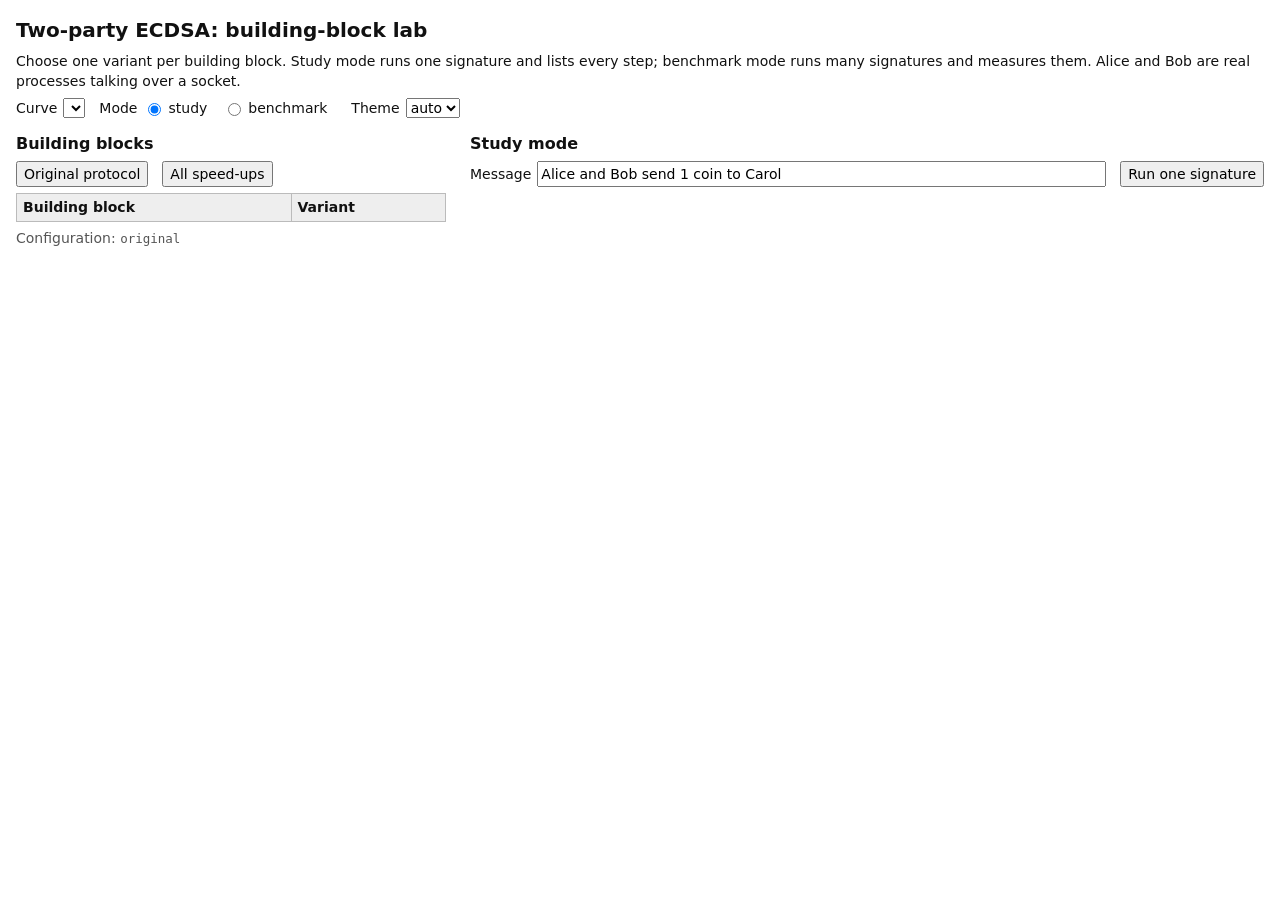
==== web/lab/index.html @ dcae33e0 "Add the building-block lab: one row per block, study and benchmark mode python -m twoparty ui starts" ====
<!doctype html>
<html lang="en">
<head>
  <meta charset="utf-8">
  <meta name="viewport" content="width=device-width, initial-scale=1">
  <title>Building-block lab</title>
  <meta name="description" content="Two-party ECDSA: one variant per building block, one signature step by step, or a benchmark.">
  <meta name="color-scheme" content="light dark">
  <link rel="stylesheet" href="lab.css">
  <script type="module" src="lab.js"></script>
</head>
<body>
<h1>Two-party ECDSA: building-block lab</h1>
<p>Choose one variant per building block. Study mode runs one signature and lists every step;
benchmark mode runs many signatures and measures them. Alice and Bob are real processes talking over a socket.</p>

<form id="top" class="line">
  <label>Curve <select id="curve"></select></label>
  <label>Mode
    <label class="inline"><input type="radio" name="mode" value="study" checked> study</label>
    <label class="inline"><input type="radio" name="mode" value="auto"> benchmark</label>
  </label>
  <label>Theme <select id="theme">
    <option value="auto">auto</option><option value="light">light</option><option value="dark">dark</option>
  </select></label>
</form>

<div class="cols">
<div class="col-left">
  <h2>Building blocks</h2>
  <p class="line">
    <button type="button" id="preset-original">Original protocol</button>
    <button type="button" id="preset-fast">All speed-ups</button>
  </p>
  <table id="rows" class="grid">
    <thead><tr><th>Building block</th><th>Variant</th></tr></thead>
    <tbody></tbody>
  </table>
  <p class="note">Configuration: <code id="config-label">original</code></p>
</div>

<div class="col-right">
  <section id="study">
    <h2>Study mode</h2>
    <form id="study-form" class="line">
      <label class="grow">Message <input id="message" type="text" value="Alice and Bob send 1 coin to Carol" autocomplete="off"></label>
      <button type="submit" id="study-run">Run one signature</button>
    </form>
    <p id="study-status" class="status" role="status"></p>
    <div id="study-out" hidden>
      <p id="summary"></p>
      <p class="line">
        <button type="button" id="prev">&larr; Back</button>
        <button type="button" id="next">Next &rarr;</button>
        <span id="counter"></span>
        <span class="note">(arrow keys work too)</span>
      </p>
      <table id="step" class="grid step" aria-live="polite"><tbody></tbody></table>
      <h3>Values in this step</h3>
      <table id="values" class="grid values"><tbody></tbody></table>
      <p id="leak" class="leak" hidden></p>
      <h3>All steps</h3>
      <div class="scroll">
        <table id="timeline" class="grid timeline">
          <thead><tr><th>#</th><th>Party</th><th>Step</th><th>Time</th></tr></thead>
          <tbody></tbody>
        </table>
      </div>
    </div>
  </section>

  <section id="auto" hidden>
    <h2>Benchmark mode</h2>
    <form id="auto-form">
      <table class="grid form">
        <tbody>
          <tr><th>Configurations</th><td>
            <label class="inline"><input type="radio" name="kind" value="current" checked> the one on the left</label><br>
            <label class="inline"><input type="radio" name="kind" value="matrix"> original, then each variant alone, then all speed-ups</label><br>
            <label class="inline"><input type="radio" name="kind" value="together"> original and all speed-ups</label>
          </td></tr>
          <tr><th><label for="rounds">Signatures per configuration</label></th>
            <td><input id="rounds" type="number" min="1" max="1000" value="10"></td></tr>
          <tr><th><label for="peer">Bob at host:port</label></th>
            <td><input id="peer" type="text" placeholder="empty = local Bob" autocomplete="off" spellcheck="false"></td></tr>
        </tbody>
      </table>
      <p><button type="submit" id="auto-run">Start benchmark</button></p>
    </form>
    <p id="auto-status" class="status" role="status"></p>
    <div id="auto-out" hidden>
      <h3>Signatures per second</h3>
      <div id="chart"></div>
      <h3>Results</h3>
      <div class="scroll">
        <table id="results" class="grid num-table">
          <thead>
            <tr>
              <th>Configuration</th><th>sig/s</th><th>sign mean ms</th><th>median ms</th><th>p95 ms</th>
              <th>verify ms</th><th>msgs/sig</th><th>bytes/sig</th><th>offline ms</th>
            </tr>
          </thead>
          <tbody></tbody>
        </table>
      </div>
      <p id="csv-note" class="note"></p>
    </div>
  </section>
</div>
</div>
</body>
</html>
---- web/lab/lab.css ----
/* Plain lab-tool page. One accent colour: the highlight of the active row. */

:root {
  --bg: #ffffff; --text: #111111; --muted: #555555; --line: #bbbbbb; --head: #eeeeee;
  --hl: #fff3a8; --hl-line: #b39200; --bar: #555555; --bar-slow: #999999; --bad: #a40000;
  --mono: ui-monospace, Menlo, Consolas, monospace;
  color-scheme: light;
}
@media (prefers-color-scheme: dark) {
  :root:not([data-theme="light"]) {
    --bg: #161616; --text: #e4e4e4; --muted: #a0a0a0; --line: #4a4a4a; --head: #262626;
    --hl: #4a3f00; --hl-line: #c9a800; --bar: #b0b0b0; --bar-slow: #6a6a6a; --bad: #ff8080;
    color-scheme: dark;
  }
}
:root[data-theme="dark"] {
  --bg: #161616; --text: #e4e4e4; --muted: #a0a0a0; --line: #4a4a4a; --head: #262626;
  --hl: #4a3f00; --hl-line: #c9a800; --bar: #b0b0b0; --bar-slow: #6a6a6a; --bad: #ff8080;
  color-scheme: dark;
}

body { margin: 0 auto; max-width: 1280px; padding: 12px 16px 40px; background: var(--bg); color: var(--text);
  font: 14px/1.45 system-ui, -apple-system, "Segoe UI", Arial, sans-serif; }
h1 { font-size: 20px; margin: 4px 0 6px; }
h2 { font-size: 16px; margin: 14px 0 6px; }
h3 { font-size: 14px; margin: 14px 0 4px; }
p { margin: 6px 0; }
code, .mono { font-family: var(--mono); font-size: 12.5px; }
a { color: inherit; }
.note { color: var(--muted); }
.status { color: var(--muted); min-height: 1.4em; }
.status.error { color: var(--bad); }

.line { display: flex; flex-wrap: wrap; gap: 6px 14px; align-items: center; }
.line label { display: inline-flex; gap: 6px; align-items: center; }
label.inline { display: inline-flex; gap: 4px; align-items: center; margin-right: 10px; }
.grow { flex: 1 1 260px; }
.grow input { flex: 1; }
input[type="text"] { min-width: 0; width: 100%; }
#peer { width: 220px; max-width: 100%; }
#rounds { width: 80px; }
input, select, button { font: inherit; }

.cols { display: grid; grid-template-columns: minmax(320px, 430px) minmax(0, 1fr); gap: 24px; align-items: start; }
@media (max-width: 900px) { .cols { grid-template-columns: minmax(0, 1fr); } }
.col-left, .col-right { min-width: 0; }

table.grid { border-collapse: collapse; width: 100%; }
.grid th, .grid td { border: 1px solid var(--line); padding: 3px 6px; text-align: left; vertical-align: top; }
.grid thead th { background: var(--head); font-weight: 600; }
.grid tbody th { font-weight: 600; width: 1%; white-space: nowrap; }

#rows td label { display: block; }
#rows .field { color: var(--muted); font-family: var(--mono); font-size: 11.5px; font-weight: normal; display: block; }
#rows .planned { color: var(--muted); }
#rows tr.active > th, #rows tr.active > td { background: var(--hl); }
#rows tr.active > th { box-shadow: inset 3px 0 0 var(--hl-line); }

.step th { width: 9em; }
.values th { font-family: var(--mono); font-size: 12px; font-weight: normal; }
.values td { font-family: var(--mono); font-size: 12px; word-break: break-all; }
.num-short { cursor: pointer; text-decoration: underline dotted; }
.leak { border: 1px solid var(--bad); color: var(--bad); padding: 4px 8px; }

.scroll { overflow: auto; max-height: 420px; border: 1px solid var(--line); }
.scroll table.grid { border-style: hidden; }
.timeline td:first-child, .timeline td:last-child { font-family: var(--mono); font-size: 12px; white-space: nowrap; }
.timeline tr { cursor: pointer; }
.timeline tr.current td { background: var(--hl); }

.form th { width: 14em; }
.num-table thead th { white-space: nowrap; }
.num-table td { font-family: var(--mono); font-size: 12px; text-align: right; white-space: nowrap; }
.num-table td:first-child { text-align: left; white-space: normal; word-break: break-word; }
.num-table tr.pending td { color: var(--muted); }

/* bar chart: plain rectangles on an axis */
.chart { display: grid; grid-template-columns: minmax(120px, 34%) minmax(0, 1fr); gap: 2px 8px; font-size: 12px; }
.chart .name { font-family: var(--mono); font-size: 11.5px; word-break: break-word; padding: 2px 0; }
.chart .track { display: flex; align-items: center; gap: 6px; border-left: 1px solid var(--text); padding: 2px 0; min-width: 0; }
.chart .bar { height: 14px; background: var(--bar); flex: none; }
.chart .bar.slower { background: var(--bar-slow); }
.chart .val { font-family: var(--mono); font-size: 11.5px; white-space: nowrap; }
.chart .axis { border-top: 1px solid var(--text); display: flex; justify-content: space-between;
  font-family: var(--mono); font-size: 11px; color: var(--muted); }
.chart .axis { width: calc(100% - 15em); }
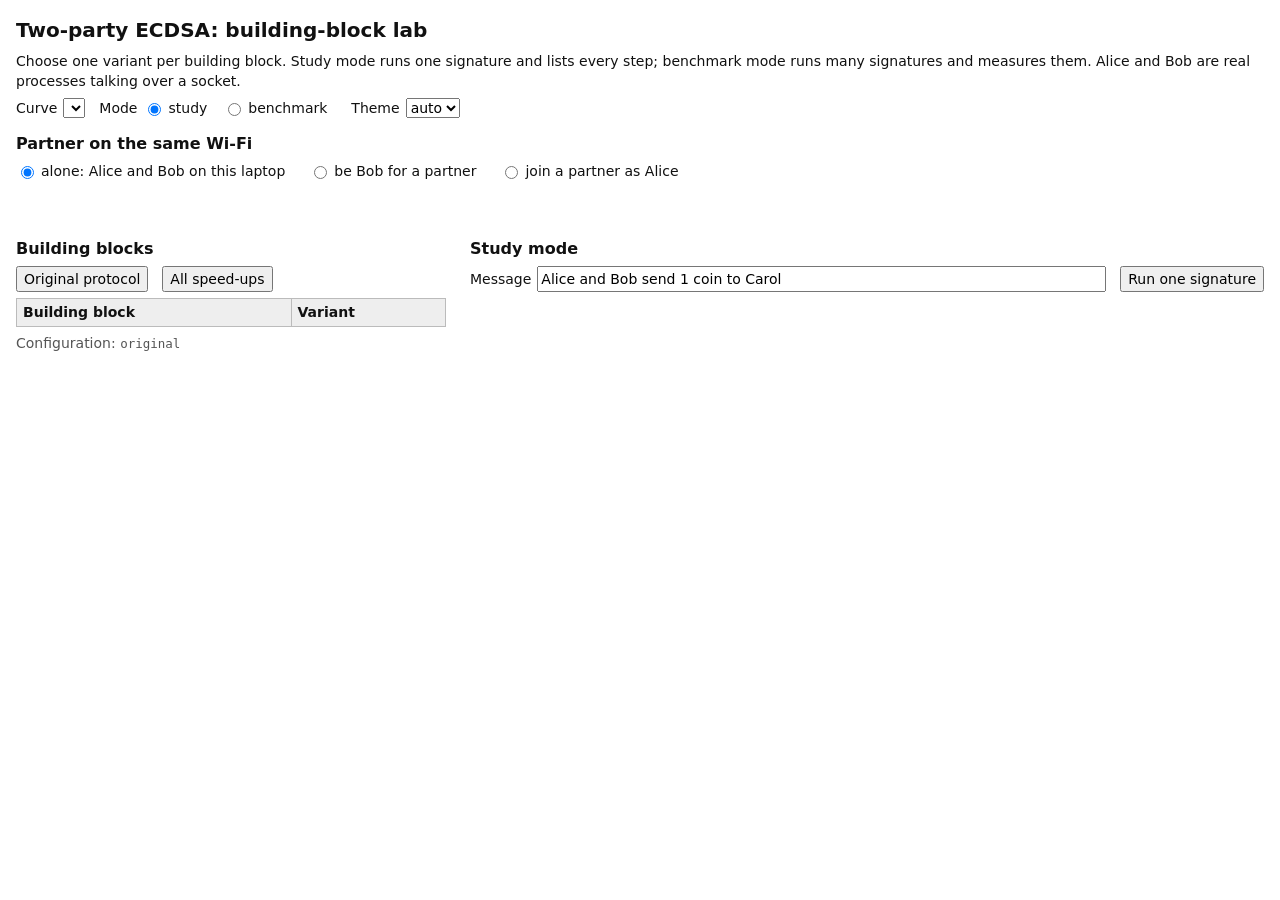
==== commit f019a66d: "Pair two laptops in the web lab One laptop clicks "be Bob for a partner" and shows a 4-digit code, t" ====
--- a/web/lab/index.html
+++ b/web/lab/index.html
@@ -24,6 +24,38 @@
     <option value="auto">auto</option><option value="light">light</option><option value="dark">dark</option>
   </select></label>
 </form>
+
+<section id="pair">
+  <h2>Partner on the same Wi-Fi</h2>
+  <p class="line">
+    <label class="inline"><input type="radio" name="pairmode" value="alone" checked> alone: Alice and Bob on this laptop</label>
+    <label class="inline"><input type="radio" name="pairmode" value="host"> be Bob for a partner</label>
+    <label class="inline"><input type="radio" name="pairmode" value="join"> join a partner as Alice</label>
+  </p>
+  <div id="pair-host" hidden>
+    <p>Pairing code: <span id="pair-code" class="code">----</span>
+      <span class="note">Tell it to your partner. This laptop: <code id="pair-me"></code></span></p>
+    <table id="pair-log" class="grid">
+      <thead><tr><th>Time</th><th>From</th><th>What</th></tr></thead>
+      <tbody><tr><td colspan="3" class="note">no session yet</td></tr></tbody>
+    </table>
+    <div id="bob-last" hidden>
+      <h3>What this laptop did as Bob in the last signature</h3>
+      <p id="bob-last-info" class="note"></p>
+      <div class="scroll">
+        <table id="bob-steps" class="grid timeline">
+          <thead><tr><th>#</th><th>Step</th><th>Time</th></tr></thead>
+          <tbody></tbody>
+        </table>
+      </div>
+    </div>
+  </div>
+  <form id="pair-join" class="line" hidden>
+    <label>Code <input id="join-code" type="text" inputmode="numeric" maxlength="4" size="5" autocomplete="off"></label>
+    <button type="submit" id="join-run">Connect</button>
+  </form>
+  <p id="pair-status" class="status" role="status"></p>
+</section>
 
 <div class="cols">
 <div class="col-left">
--- a/web/lab/lab.css
+++ b/web/lab/lab.css
@@ -84,3 +84,8 @@
 .chart .axis { border-top: 1px solid var(--text); display: flex; justify-content: space-between;
   font-family: var(--mono); font-size: 11px; color: var(--muted); }
 .chart .axis { width: calc(100% - 15em); }
+
+#pair { margin-bottom: 1rem; }
+.code { font-family: var(--mono); font-size: 1.6rem; letter-spacing: 0.15em; padding: 0 0.3em; border: 1px solid currentColor; }
+.status.pre { white-space: pre-wrap; }
+[hidden] { display: none !important; }
